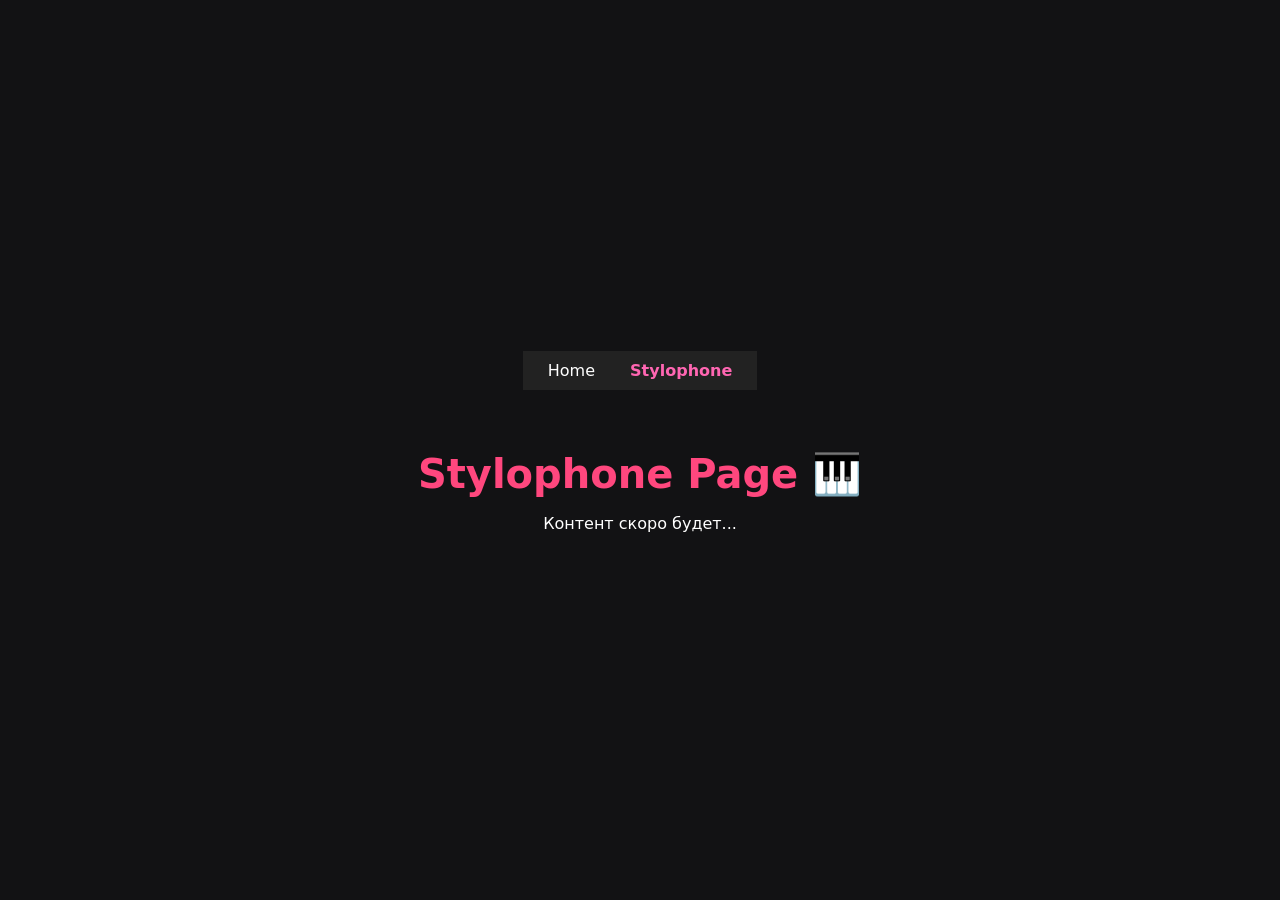
==== page1.html @ 17f77467 "Add files via upload" ====
<!DOCTYPE html>
<html lang="en">
<head>
    <meta charset="UTF-8">
    <meta name="viewport" content="width=device-width, initial-scale=1.0">
    <title>Stylophone</title>
    <link rel="stylesheet" href="style.css">
</head>
<body>
    <div style="padding: 10px; background: #222; text-align: center;">
        <a href="index.html" style="color: #fff; margin: 0 15px; text-decoration: none;">Home</a>
        <a href="page1.html" style="color: #ff66b2; margin: 0 15px; text-decoration: none; font-weight: bold;">Stylophone</a>
    </div>

    <div style="text-align: center; margin-top: 50px;">
        <h1>Stylophone Page 🎹</h1>
        <p>Контент скоро будет...</p>
    </div>
</body>
</html>
---- style.css ----
/* Базовый сброс и центровка всего контента на странице */
* {
    box-sizing: border-box;
}

body {
    background-color: #121214;
    color: #ffffff;
    font-family: system-ui, -apple-system, BlinkMacSystemFont, 'Segoe UI', Roboto, sans-serif;
    display: flex;
    flex-direction: column;
    align-items: center;
    justify-content: center;
    min-height: 100vh;
    margin: 0;
    padding: 20px;
    text-align: center;
}

/* Универсальные стили для заголовков с плавной пульсацией */
h1, h2, h3 {
    margin: 10px 0;
    line-height: 1.2;
    animation: pulse 2s ease-in-out infinite alternate;
}

h1 { font-size: 2.5rem; color: #ff477e; }
h2 { font-size: 1.8rem; color: #33d1ff; }

/* Адаптивные изображения с эффектом покачивания и ховером */
img, video {
    max-width: 100%;
    height: auto;
    display: block;
    margin: 20px auto;
    border-radius: 8px;
    transition: transform 0.3s ease, box-shadow 0.3s ease;
    animation: float 4s ease-in-out infinite;
}

img:hover {
    transform: scale(1.03);
}

/* --- Универсальные анимации --- */

/* Плавное покачивание вверх-вниз */
@keyframes float {
    0%, 100% { transform: translateY(0); }
    50% { transform: translateY(-8px); }
}

/* Легкое "дыхание" текста по размеру и яркости */
@keyframes pulse {
    0% { transform: scale(1); opacity: 0.95; }
    100% { transform: scale(1.02); opacity: 1; }
}
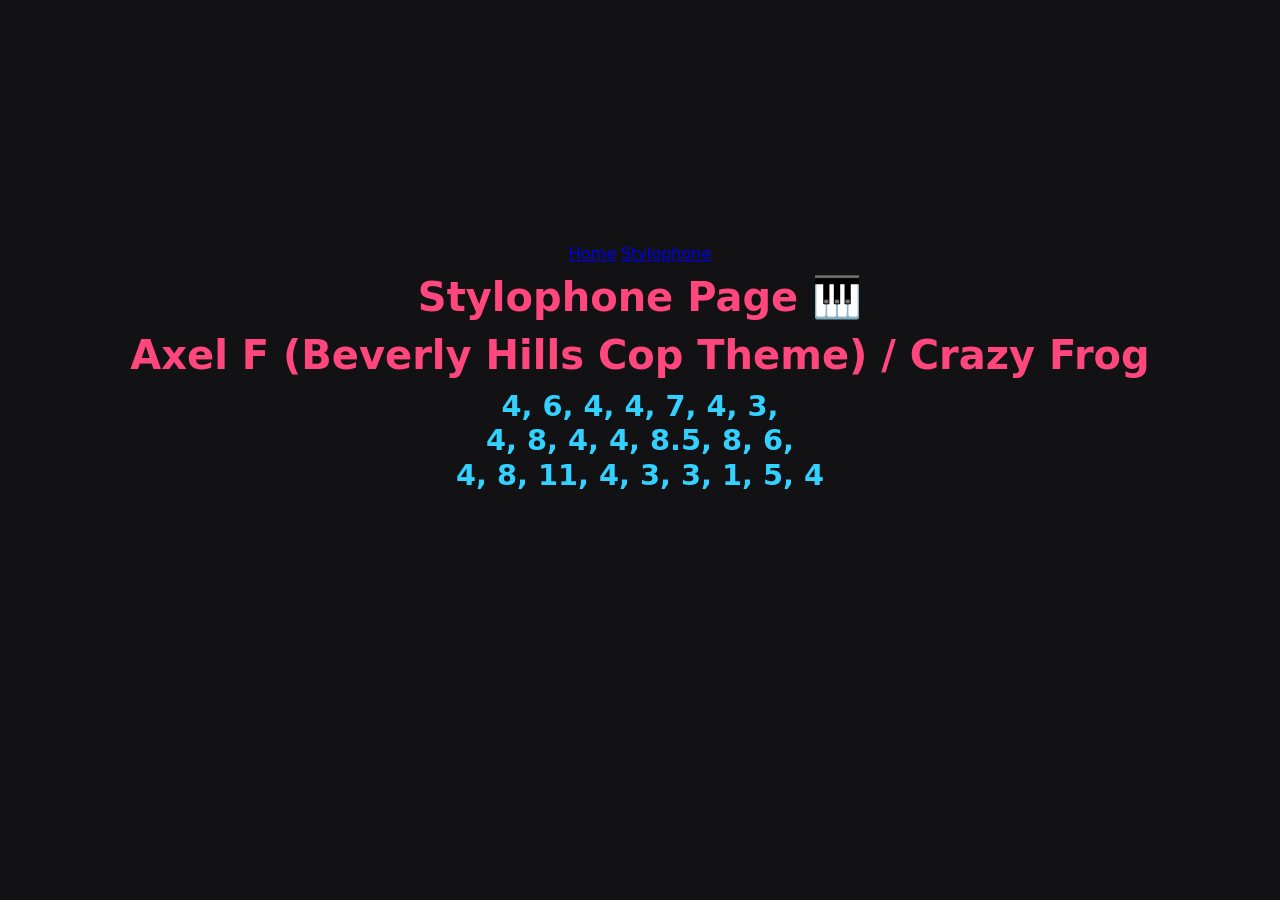
==== commit e8970418: "Update page1.html" ====
--- a/page1.html
+++ b/page1.html
@@ -7,14 +7,28 @@
     <link rel="stylesheet" href="style.css">
 </head>
 <body>
-    <div style="padding: 10px; background: #222; text-align: center;">
-        <a href="index.html" style="color: #fff; margin: 0 15px; text-decoration: none;">Home</a>
-        <a href="page1.html" style="color: #ff66b2; margin: 0 15px; text-decoration: none; font-weight: bold;">Stylophone</a>
-    </div>
+    <nav class="navbar">
+        <a href="index.html" class="nav-link">Home</a>
+        <a href="page1.html" class="nav-link active">Stylophone</a>
+    </nav>
 
-    <div style="text-align: center; margin-top: 50px;">
-        <h1>Stylophone Page 🎹</h1>
-        <p>Контент скоро будет...</p>
-    </div>
+    <main class="content target-page">
+        <h1 class="large-title">Stylophone Page 🎹</h1>
+        <h1>Axel F (Beverly Hills Cop Theme) / Crazy Frog</h1>
+        <h2 class="notes">
+            4, 6, 4, 4, 7, 4, 3, <br>
+            4, 8, 4, 4, 8.5, 8, 6, <br>
+            4, 8, 11, 4, 3, 3, 1, 5, 4
+        </h2>
+        
+        <div class="video-container">
+            <iframe src="https://www.youtube.com/embed/jDAGYfgDqy8" 
+                    title="YouTube video player" 
+                    frameborder="0" 
+                    allow="accelerometer; autoplay; clipboard-write; encrypted-media; gyroscope; picture-in-picture" 
+                    allowfullscreen>
+            </iframe>
+        </div>
+    </main>
 </body>
-</html>+</html>
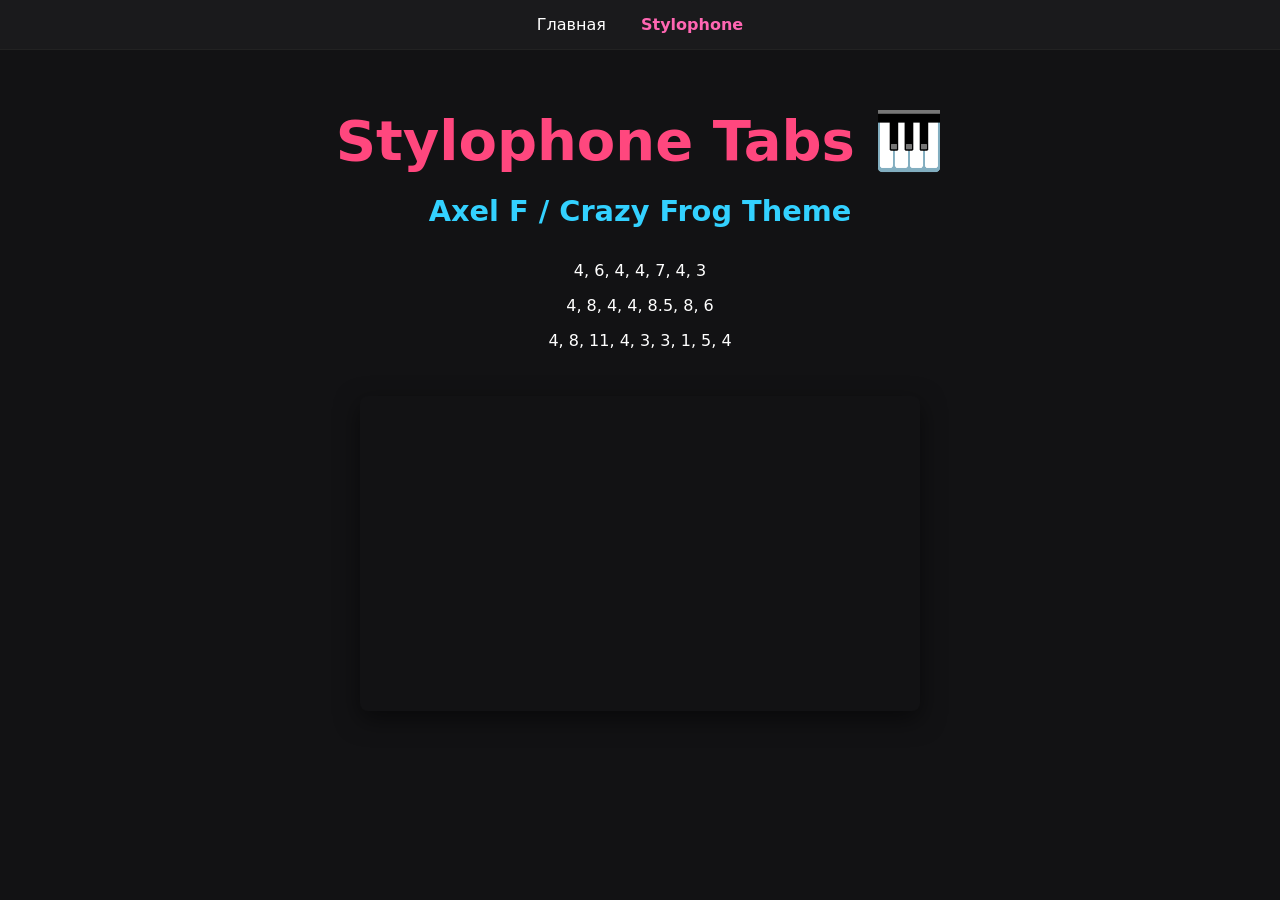
==== commit 98e80765: "Update page1.html" ====
--- a/page1.html
+++ b/page1.html
@@ -1,31 +1,34 @@
 <!DOCTYPE html>
-<html lang="en">
+<html lang="ru">
 <head>
-    <meta charset="UTF-8">
-    <meta name="viewport" content="width=device-width, initial-scale=1.0">
-    <title>Stylophone</title>
-    <link rel="stylesheet" href="style.css">
+    <meta charset="UTF-8" />
+    <meta name="viewport" content="width=device-width, initial-scale=1.0" />
+    <title>Stylophone — IT STEP</title>
+    <link rel="stylesheet" href="style.css" />
 </head>
 <body>
     <nav class="navbar">
-        <a href="index.html" class="nav-link">Home</a>
+        <a href="index.html" class="nav-link">Главная</a>
         <a href="page1.html" class="nav-link active">Stylophone</a>
     </nav>
 
-    <main class="content target-page">
-        <h1 class="large-title">Stylophone Page 🎹</h1>
-        <h1>Axel F (Beverly Hills Cop Theme) / Crazy Frog</h1>
-        <h2 class="notes">
-            4, 6, 4, 4, 7, 4, 3, <br>
-            4, 8, 4, 4, 8.5, 8, 6, <br>
-            4, 8, 11, 4, 3, 3, 1, 5, 4
-        </h2>
-        
+    <main class="content">
+        <header class="hero">
+            <h1 class="large-title">Stylophone Tabs 🎹</h1>
+            <h2>Axel F <span class="accent-fade">/ Crazy Frog Theme</span></h2>
+        </header>
+
+        <div class="notes-card">
+            <p>4, 6, 4, 4, 7, 4, 3</p>
+            <p>4, 8, 4, 4, 8.5, 8, 6</p>
+            <p>4, 8, 11, 4, 3, 3, 1, 5, 4</p>
+        </div>
+
         <div class="video-container">
-            <iframe src="https://www.youtube.com/embed/jDAGYfgDqy8" 
-                    title="YouTube video player" 
-                    frameborder="0" 
-                    allow="accelerometer; autoplay; clipboard-write; encrypted-media; gyroscope; picture-in-picture" 
+            <iframe src="https://www.youtube.com/embed/jDAGYfgDqy8"
+                    title="YouTube video player"
+                    frameborder="0"
+                    allow="accelerometer; autoplay; clipboard-write; encrypted-media; gyroscope; picture-in-picture"
                     allowfullscreen>
             </iframe>
         </div>
--- a/style.css
+++ b/style.css
@@ -1,4 +1,3 @@
-/* Базовый сброс и центровка всего контента на странице */
 * {
     box-sizing: border-box;
 }
@@ -7,51 +6,127 @@
     background-color: #121214;
     color: #ffffff;
     font-family: system-ui, -apple-system, BlinkMacSystemFont, 'Segoe UI', Roboto, sans-serif;
+    margin: 0;
+    padding: 0;
+    display: flex;
+    flex-direction: column;
+    min-height: 100vh;
+}
+
+/* Навигационная панель */
+.navbar {
+    padding: 15px;
+    background: #1a1a1c;
+    text-align: center;
+    border-bottom: 1px solid #222;
+}
+
+.nav-link {
+    color: #fff;
+    margin: 0 15px;
+    text-decoration: none;
+    transition: color 0.2s;
+}
+
+.nav-link:hover, .nav-link.active {
+    color: #ff66b2;
+    font-weight: bold;
+}
+
+/* Основной контейнер для контента */
+.content {
+    max-width: 800px;
+    width: 100%;
+    margin: 0 auto;
+    padding: 40px 20px;
+    text-align: center;
     display: flex;
     flex-direction: column;
     align-items: center;
-    justify-content: center;
-    min-height: 100vh;
-    margin: 0;
-    padding: 20px;
-    text-align: center;
 }
 
-/* Универсальные стили для заголовков с плавной пульсацией */
+.target-page {
+    margin-top: 20px;
+}
+
+/* Заголовки */
 h1, h2, h3 {
-    margin: 10px 0;
-    line-height: 1.2;
+    margin: 15px 0;
+    line-height: 1.3;
     animation: pulse 2s ease-in-out infinite alternate;
 }
 
 h1 { font-size: 2.5rem; color: #ff477e; }
 h2 { font-size: 1.8rem; color: #33d1ff; }
+.large-title { font-size: 3.5rem; }
+.notes { line-height: 1.6; }
 
-/* Адаптивные изображения с эффектом покачивания и ховером */
-img, video {
+/* Медиа-файлы */
+img, .video-container iframe {
     max-width: 100%;
-    height: auto;
-    display: block;
-    margin: 20px auto;
     border-radius: 8px;
-    transition: transform 0.3s ease, box-shadow 0.3s ease;
+    box-shadow: 0 8px 24px rgba(0,0,0,0.5);
+    transition: transform 0.3s ease;
     animation: float 4s ease-in-out infinite;
 }
 
 img:hover {
-    transform: scale(1.03);
+    transform: scale(1.02);
 }
 
-/* --- Универсальные анимации --- */
+.video-container {
+    margin-top: 30px;
+    width: 100%;
+    max-width: 560px;
+    aspect-ratio: 16 / 9;
+}
 
-/* Плавное покачивание вверх-вниз */
+.video-container iframe {
+    width: 100%;
+    height: 100%;
+    animation: none; /* Видео не должно качаться, чтобы удобно было кликать */
+}
+
+/* Инпуты и формы загрузки */
+.upload-zone {
+    margin: 30px 0;
+    padding: 20px;
+    background: #1a1a1c;
+    border-radius: 8px;
+    border: 1px dashed #333;
+}
+
+button {
+    background: #ff477e;
+    color: white;
+    border: none;
+    padding: 8px 16px;
+    border-radius: 4px;
+    cursor: pointer;
+    font-weight: bold;
+    transition: background 0.2s;
+}
+
+button:hover { background: #ff66b2; }
+
+.url-output {
+    background: #222;
+    color: #33d1ff;
+    border: 1px solid #333;
+    padding: 8px;
+    width: 280px;
+    text-align: center;
+    border-radius: 4px;
+    margin-top: 5px;
+}
+
+/* Анимации */
 @keyframes float {
     0%, 100% { transform: translateY(0); }
     50% { transform: translateY(-8px); }
 }
 
-/* Легкое "дыхание" текста по размеру и яркости */
 @keyframes pulse {
     0% { transform: scale(1); opacity: 0.95; }
-    100% { transform: scale(1.02); opacity: 1; }
+    100% { transform: scale(1.01); opacity: 1; }
 }
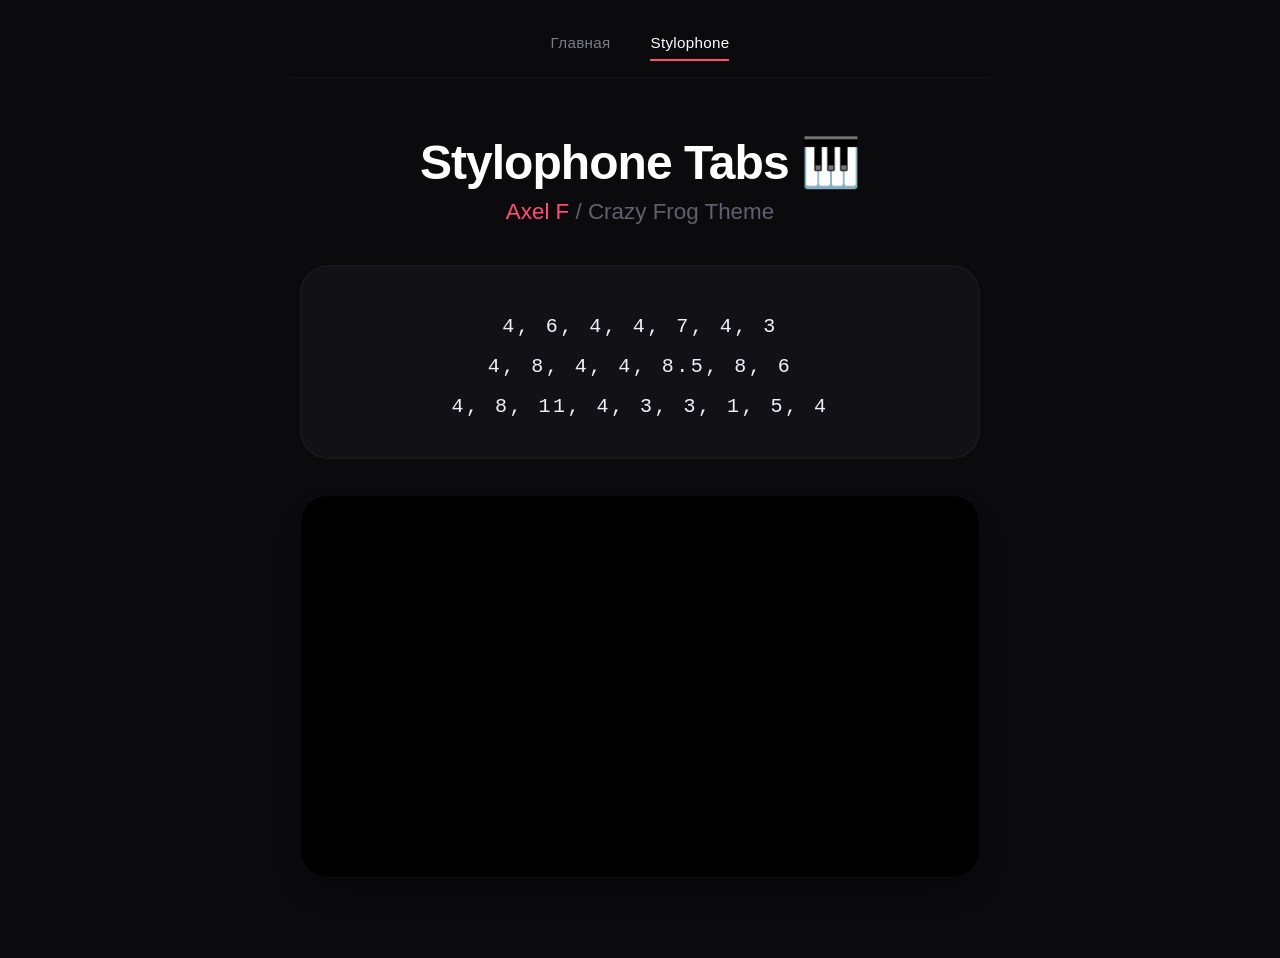
==== commit d52d35bc: "Update page1.html" ====
--- a/page1.html
+++ b/page1.html
@@ -1,5 +1,5 @@
 <!DOCTYPE html>
-<html lang="ru">
+<html lang="en">
 <head>
     <meta charset="UTF-8" />
     <meta name="viewport" content="width=device-width, initial-scale=1.0" />
@@ -8,7 +8,7 @@
 </head>
 <body>
     <nav class="navbar">
-        <a href="index.html" class="nav-link">Главная</a>
+        <a href="https://parmanoid.github.io/itstep/" class="nav-link">Главная</a>
         <a href="page1.html" class="nav-link active">Stylophone</a>
     </nav>
 
--- a/style.css
+++ b/style.css
@@ -1,132 +1,325 @@
 * {
-    box-sizing: border-box;
-}
-
-body {
-    background-color: #121214;
-    color: #ffffff;
-    font-family: system-ui, -apple-system, BlinkMacSystemFont, 'Segoe UI', Roboto, sans-serif;
     margin: 0;
     padding: 0;
-    display: flex;
-    flex-direction: column;
-    min-height: 100vh;
-}
-
-/* Навигационная панель */
-.navbar {
-    padding: 15px;
-    background: #1a1a1c;
-    text-align: center;
-    border-bottom: 1px solid #222;
-}
-
-.nav-link {
-    color: #fff;
-    margin: 0 15px;
-    text-decoration: none;
-    transition: color 0.2s;
-}
-
-.nav-link:hover, .nav-link.active {
-    color: #ff66b2;
-    font-weight: bold;
-}
-
-/* Основной контейнер для контента */
-.content {
-    max-width: 800px;
-    width: 100%;
-    margin: 0 auto;
-    padding: 40px 20px;
-    text-align: center;
+    box-sizing: border-box;
+}
+
+body {
+    background: #0b0b0e;
+    color: #e3e3ec;
+    font-family: 'Inter', -apple-system, BlinkMacSystemFont, 'Segoe UI', Roboto, sans-serif;
     display: flex;
     flex-direction: column;
     align-items: center;
-}
-
-.target-page {
-    margin-top: 20px;
-}
-
-/* Заголовки */
-h1, h2, h3 {
-    margin: 15px 0;
-    line-height: 1.3;
-    animation: pulse 2s ease-in-out infinite alternate;
-}
-
-h1 { font-size: 2.5rem; color: #ff477e; }
-h2 { font-size: 1.8rem; color: #33d1ff; }
-.large-title { font-size: 3.5rem; }
-.notes { line-height: 1.6; }
-
-/* Медиа-файлы */
-img, .video-container iframe {
-    max-width: 100%;
-    border-radius: 8px;
-    box-shadow: 0 8px 24px rgba(0,0,0,0.5);
-    transition: transform 0.3s ease;
-    animation: float 4s ease-in-out infinite;
-}
-
-img:hover {
+    min-height: 100vh;
+    line-height: 1.5;
+    -webkit-font-smoothing: antialiased;
+    padding: 0 20px;
+}
+
+/* ── navigation ── */
+.navbar {
+    width: 100%;
+    max-width: 700px;
+    padding: 28px 0 16px;
+    display: flex;
+    justify-content: center;
+    gap: 40px;
+    border-bottom: 1px solid rgba(255, 255, 255, 0.04);
+    margin-bottom: 8px;
+}
+
+.nav-link {
+    color: #7a7a88;
+    text-decoration: none;
+    font-size: 0.95rem;
+    font-weight: 500;
+    letter-spacing: 0.3px;
+    padding: 4px 0;
+    border-bottom: 2px solid transparent;
+    transition: color 0.2s, border-color 0.2s;
+}
+
+.nav-link:hover {
+    color: #ffffff;
+}
+
+.nav-link.active {
+    color: #ffffff;
+    border-bottom-color: #ff4d73;
+}
+
+/* ── content ── */
+.content {
+    max-width: 680px;
+    width: 100%;
+    padding: 48px 0 80px;
+    display: flex;
+    flex-direction: column;
+    align-items: center;
+    gap: 36px;
+}
+
+/* ── hero ── */
+.hero {
+    text-align: center;
+}
+
+h1 {
+    font-size: 2.6rem;
+    font-weight: 750;
+    letter-spacing: -0.02em;
+    color: #fff;
+    line-height: 1.2;
+}
+
+.subtitle {
+    color: #60606e;
+    font-size: 0.9rem;
+    font-weight: 450;
+    letter-spacing: 0.8px;
+    text-transform: uppercase;
+    margin-top: 6px;
+}
+
+.large-title {
+    font-size: 3rem;
+    font-weight: 750;
+    color: #ffffff;
+    letter-spacing: -0.02em;
+}
+
+h2 {
+    font-size: 1.4rem;
+    font-weight: 500;
+    color: #ff4d73;
+    margin-top: 4px;
+}
+
+.accent-fade {
+    color: #60606e;
+    font-weight: 400;
+}
+
+/* ── image ── */
+.media-box {
+    display: flex;
+    justify-content: center;
+    width: 100%;
+}
+
+.media-box img {
+    max-width: 200px;
+    height: auto;
+    border-radius: 40px;
+    opacity: 0.95;
+    transition: transform 0.25s ease, opacity 0.25s ease;
+    box-shadow: 0 12px 30px -12px rgba(0, 0, 0, 0.6);
+}
+
+.media-box img:hover {
     transform: scale(1.02);
-}
-
+    opacity: 1;
+}
+
+/* ── notes ── */
+.notes-card {
+    background: #111116;
+    border-radius: 28px;
+    padding: 36px 20px;
+    width: 100%;
+    text-align: center;
+    border: 1px solid rgba(255, 255, 255, 0.03);
+    box-shadow: inset 0 0 0 1px rgba(255, 255, 255, 0.02);
+}
+
+.notes-card p {
+    font-family: 'JetBrains Mono', 'SF Mono', 'Fira Code', monospace;
+    font-size: 1.25rem;
+    font-weight: 460;
+    color: #f0f0f8;
+    letter-spacing: 2.5px;
+    margin: 10px 0;
+}
+
+.notes-card p:last-child {
+    margin-bottom: 0;
+}
+
+/* ── video ── */
 .video-container {
-    margin-top: 30px;
-    width: 100%;
-    max-width: 560px;
+    width: 100%;
     aspect-ratio: 16 / 9;
+    border-radius: 28px;
+    overflow: hidden;
+    background: #000;
+    border: 1px solid rgba(255, 255, 255, 0.04);
+    box-shadow: 0 16px 32px -16px rgba(0, 0, 0, 0.8);
 }
 
 .video-container iframe {
     width: 100%;
     height: 100%;
-    animation: none; /* Видео не должно качаться, чтобы удобно было кликать */
-}
-
-/* Инпуты и формы загрузки */
+    border: 0;
+    display: block;
+}
+
+/* ── disclaimer ── */
+.disclaimer {
+    font-size: 0.9rem;
+    color: #60606e;
+    text-align: center;
+    max-width: 440px;
+    line-height: 1.6;
+    letter-spacing: 0.2px;
+}
+
+/* ── upload ── */
 .upload-zone {
-    margin: 30px 0;
-    padding: 20px;
-    background: #1a1a1c;
-    border-radius: 8px;
-    border: 1px dashed #333;
-}
-
-button {
-    background: #ff477e;
-    color: white;
+    width: 100%;
+    padding: 32px 20px;
+    background: #111116;
+    border-radius: 28px;
+    border: 1px solid rgba(255, 255, 255, 0.03);
+    display: flex;
+    flex-direction: column;
+    align-items: center;
+    gap: 18px;
+}
+
+.file-label {
+    background: rgba(255, 255, 255, 0.03);
+    border: 1px solid rgba(255, 255, 255, 0.08);
+    padding: 12px 28px;
+    border-radius: 40px;
+    cursor: pointer;
+    font-size: 0.95rem;
+    font-weight: 500;
+    color: #d0d0dc;
+    transition: background 0.2s, border-color 0.2s;
+}
+
+.file-label:hover {
+    background: rgba(255, 255, 255, 0.07);
+    border-color: rgba(255, 255, 255, 0.2);
+}
+
+.file-label input[type="file"] {
+    display: none;
+}
+
+.btn-primary {
+    background: #ffffff;
+    color: #0b0b0e;
     border: none;
-    padding: 8px 16px;
-    border-radius: 4px;
+    padding: 12px 30px;
+    border-radius: 40px;
     cursor: pointer;
-    font-weight: bold;
-    transition: background 0.2s;
-}
-
-button:hover { background: #ff66b2; }
+    font-weight: 600;
+    font-size: 0.95rem;
+    letter-spacing: 0.2px;
+    transition: background 0.2s, transform 0.15s;
+}
+
+.btn-primary:hover {
+    background: #eaeaf0;
+    transform: scale(0.98);
+}
+
+#status {
+    width: 100%;
+    text-align: center;
+    font-size: 0.95rem;
+    color: #90909e;
+}
+
+.status-msg.error {
+    color: #ff4d73;
+    font-weight: 500;
+}
+
+.status-msg.success {
+    color: #5cdb8a;
+    font-weight: 500;
+}
+
+.status-msg.loading {
+    color: #a0a0b0;
+}
 
 .url-output {
-    background: #222;
-    color: #33d1ff;
-    border: 1px solid #333;
-    padding: 8px;
-    width: 280px;
-    text-align: center;
-    border-radius: 4px;
-    margin-top: 5px;
-}
-
-/* Анимации */
-@keyframes float {
-    0%, 100% { transform: translateY(0); }
-    50% { transform: translateY(-8px); }
-}
-
-@keyframes pulse {
-    0% { transform: scale(1); opacity: 0.95; }
-    100% { transform: scale(1.01); opacity: 1; }
-}
+    background: #0b0b0e;
+    color: #5cdb8a;
+    border: 1px solid rgba(255, 255, 255, 0.06);
+    padding: 12px 18px;
+    width: 100%;
+    text-align: center;
+    border-radius: 40px;
+    margin-top: 8px;
+    font-family: 'JetBrains Mono', monospace;
+    font-size: 0.85rem;
+    outline: none;
+    cursor: pointer;
+    transition: border-color 0.2s;
+}
+
+.url-output:focus {
+    border-color: rgba(255, 255, 255, 0.2);
+}
+
+/* ── comments ── */
+.comments-wrapper {
+    width: 100%;
+    margin-top: 8px;
+    border-top: 1px solid rgba(255, 255, 255, 0.04);
+    padding-top: 36px;
+}
+
+/* ── responsive ── */
+@media (max-width: 520px) {
+    body {
+        padding: 0 16px;
+    }
+    .content {
+        padding: 32px 0 60px;
+        gap: 30px;
+    }
+    .navbar {
+        gap: 28px;
+        padding: 20px 0 14px;
+    }
+    .nav-link {
+        font-size: 0.9rem;
+    }
+    h1 {
+        font-size: 2.2rem;
+    }
+    .large-title {
+        font-size: 2.4rem;
+    }
+    h2 {
+        font-size: 1.2rem;
+    }
+    .notes-card p {
+        font-size: 1.05rem;
+        letter-spacing: 2px;
+    }
+    .media-box img {
+        max-width: 160px;
+    }
+    .upload-zone {
+        padding: 28px 16px;
+    }
+}
+
+@media (max-width: 380px) {
+    .navbar {
+        gap: 16px;
+    }
+    h1 {
+        font-size: 1.9rem;
+    }
+    .large-title {
+        font-size: 2rem;
+    }
+}
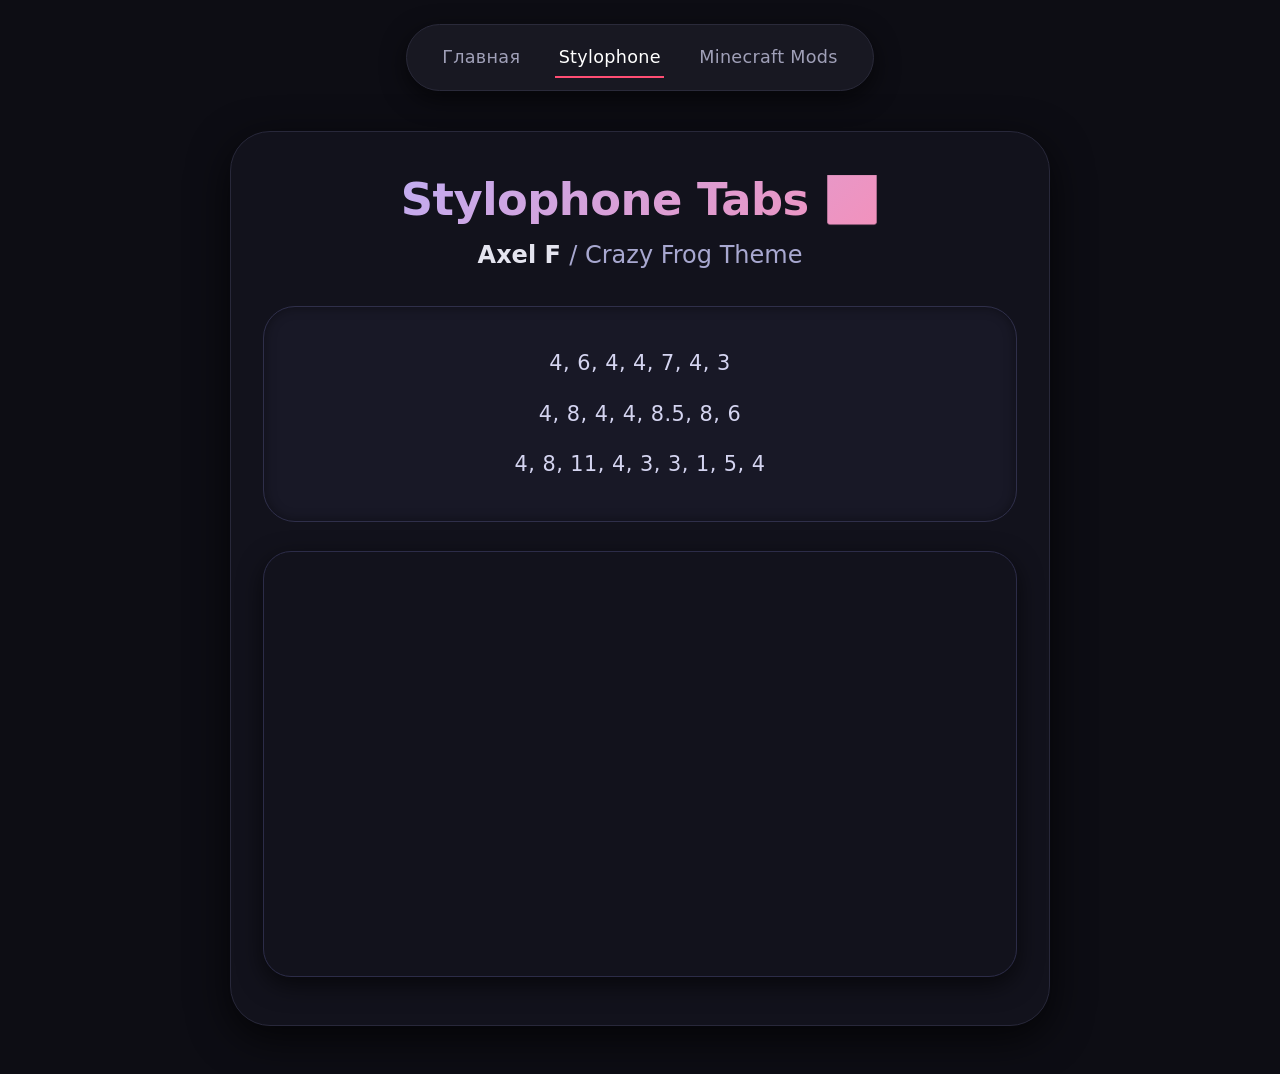
==== commit 405de6ae: "Update page1.html" ====
--- a/page1.html
+++ b/page1.html
@@ -8,8 +8,9 @@
 </head>
 <body>
     <nav class="navbar">
-        <a href="https://parmanoid.github.io/itstep/" class="nav-link">Главная</a>
+        <a href="index.html" class="nav-link">Главная</a>
         <a href="page1.html" class="nav-link active">Stylophone</a>
+        <a href="page2.html" class="nav-link">Minecraft Mods</a>
     </nav>
 
     <main class="content">
--- a/style.css
+++ b/style.css
@@ -1,3 +1,4 @@
+/* --- Reset & Base --- */
 * {
     margin: 0;
     padding: 0;
@@ -5,43 +6,46 @@
 }
 
 body {
-    background: #0b0b0e;
-    color: #e3e3ec;
-    font-family: 'Inter', -apple-system, BlinkMacSystemFont, 'Segoe UI', Roboto, sans-serif;
+    background: #0d0d14;
+    color: #e4e4ef;
+    font-family: system-ui, -apple-system, 'Segoe UI', Roboto, 'Helvetica Neue', sans-serif;
+    line-height: 1.6;
+    min-height: 100vh;
     display: flex;
     flex-direction: column;
     align-items: center;
-    min-height: 100vh;
-    line-height: 1.5;
-    -webkit-font-smoothing: antialiased;
-    padding: 0 20px;
-}
-
-/* ── navigation ── */
+    padding: 1.5rem 1rem 3rem;
+}
+
+/* --- Navbar --- */
 .navbar {
-    width: 100%;
-    max-width: 700px;
-    padding: 28px 0 16px;
-    display: flex;
+    display: flex;
+    gap: 2rem;
+    background: #181822;
+    padding: 0.8rem 2rem;
+    border-radius: 60px;
+    backdrop-filter: blur(4px);
+    box-shadow: 0 8px 24px rgba(0, 0, 0, 0.6);
+    margin-bottom: 2.5rem;
+    border: 1px solid #2a2a3a;
+    flex-wrap: wrap;
     justify-content: center;
-    gap: 40px;
-    border-bottom: 1px solid rgba(255, 255, 255, 0.04);
-    margin-bottom: 8px;
 }
 
 .nav-link {
-    color: #7a7a88;
+    color: #a0a0b8;
     text-decoration: none;
-    font-size: 0.95rem;
     font-weight: 500;
+    font-size: 1.1rem;
+    padding: 0.3rem 0.2rem;
+    border-bottom: 2px solid transparent;
+    transition: 0.2s ease;
     letter-spacing: 0.3px;
-    padding: 4px 0;
-    border-bottom: 2px solid transparent;
-    transition: color 0.2s, border-color 0.2s;
 }
 
 .nav-link:hover {
     color: #ffffff;
+    border-bottom-color: #6c6cff;
 }
 
 .nav-link.active {
@@ -49,277 +53,243 @@
     border-bottom-color: #ff4d73;
 }
 
-/* ── content ── */
+/* --- Content --- */
 .content {
-    max-width: 680px;
-    width: 100%;
-    padding: 48px 0 80px;
+    max-width: 820px;
+    width: 100%;
+    background: #12121c;
+    padding: 2rem 2rem 2.8rem;
+    border-radius: 40px;
+    box-shadow: 0 12px 40px rgba(0, 0, 0, 0.7);
+    border: 1px solid #28283a;
+}
+
+.hero {
+    text-align: center;
+    margin-bottom: 2rem;
+}
+
+.hero h1 {
+    font-size: 2.8rem;
+    font-weight: 700;
+    background: linear-gradient(135deg, #b4b4ff, #ff8aae);
+    -webkit-background-clip: text;
+    -webkit-text-fill-color: transparent;
+    background-clip: text;
+    letter-spacing: -0.5px;
+}
+
+.large-title {
+    font-size: 2.6rem;
+    font-weight: 700;
+    background: linear-gradient(135deg, #f0b4ff, #ff8a8a);
+    -webkit-background-clip: text;
+    -webkit-text-fill-color: transparent;
+    background-clip: text;
+}
+
+.subtitle {
+    color: #7a7a94;
+    font-size: 1rem;
+    margin-top: 0.2rem;
+    letter-spacing: 2px;
+}
+
+.accent-fade {
+    color: #a8a8d0;
+    font-weight: 400;
+}
+
+/* --- Media --- */
+.media-box {
+    display: flex;
+    justify-content: center;
+    margin: 1.8rem 0 1.2rem;
+}
+
+.media-box img {
+    max-width: 100%;
+    height: auto;
+    border-radius: 28px;
+    box-shadow: 0 8px 24px rgba(0, 0, 0, 0.5);
+    border: 1px solid #2c2c42;
+    max-height: 320px;
+    object-fit: cover;
+}
+
+/* --- Disclaimer --- */
+.disclaimer {
+    background: #1c1c2a;
+    padding: 0.8rem 1.2rem;
+    border-radius: 60px;
+    font-size: 0.9rem;
+    color: #b0b0cc;
+    text-align: center;
+    border-left: 4px solid #ff4d73;
+    margin: 1rem 0 1.8rem;
+}
+
+/* --- Upload zone --- */
+.upload-zone {
+    background: #181824;
+    border-radius: 32px;
+    padding: 1.8rem 1.5rem;
+    border: 1px dashed #3a3a52;
+    text-align: center;
+    margin-bottom: 2rem;
     display: flex;
     flex-direction: column;
     align-items: center;
-    gap: 36px;
-}
-
-/* ── hero ── */
-.hero {
-    text-align: center;
-}
-
-h1 {
-    font-size: 2.6rem;
-    font-weight: 750;
-    letter-spacing: -0.02em;
-    color: #fff;
-    line-height: 1.2;
-}
-
-.subtitle {
-    color: #60606e;
+    gap: 1rem;
+}
+
+.file-label {
+    background: #232336;
+    padding: 0.6rem 1.8rem;
+    border-radius: 60px;
+    cursor: pointer;
+    display: inline-block;
+    transition: 0.2s;
+    border: 1px solid #3b3b58;
+    font-weight: 500;
+    color: #d0d0dc;
+}
+
+.file-label:hover {
+    background: #2e2e48;
+    border-color: #6c6cff;
+}
+
+.file-label input {
+    display: none;
+}
+
+.btn-primary {
+    background: #6c6cff;
+    border: none;
+    color: white;
+    font-weight: 600;
+    padding: 0.7rem 2.2rem;
+    border-radius: 60px;
+    font-size: 1rem;
+    cursor: pointer;
+    transition: 0.2s;
+    box-shadow: 0 4px 12px rgba(108, 108, 255, 0.3);
+    border: 1px solid #8a8aff;
+}
+
+.btn-primary:hover {
+    background: #7f7fff;
+    transform: scale(1.02);
+    box-shadow: 0 6px 16px rgba(108, 108, 255, 0.4);
+}
+
+#status {
+    width: 100%;
+    margin-top: 0.2rem;
+}
+
+.status-msg {
+    font-size: 0.95rem;
+    padding: 0.2rem;
+}
+
+.status-msg.loading {
+    color: #b0b0ff;
+}
+.status-msg.success {
+    color: #7bff9e;
+}
+.status-msg.error {
+    color: #ff7b8a;
+}
+
+.url-output {
+    background: #0f0f1a;
+    border: 1px solid #3f3f60;
+    color: #e0e0f0;
+    padding: 0.5rem 1rem;
+    border-radius: 60px;
+    width: 100%;
+    max-width: 100%;
     font-size: 0.9rem;
-    font-weight: 450;
-    letter-spacing: 0.8px;
-    text-transform: uppercase;
-    margin-top: 6px;
-}
-
-.large-title {
-    font-size: 3rem;
-    font-weight: 750;
-    color: #ffffff;
-    letter-spacing: -0.02em;
-}
-
-h2 {
-    font-size: 1.4rem;
-    font-weight: 500;
-    color: #ff4d73;
-    margin-top: 4px;
-}
-
-.accent-fade {
-    color: #60606e;
+    margin-top: 0.3rem;
+    cursor: pointer;
+    font-family: inherit;
+}
+
+.url-output:focus {
+    outline: 2px solid #6c6cff;
+}
+
+/* --- Comments --- */
+.comments-wrapper {
+    margin-top: 1.5rem;
+    padding-top: 0.5rem;
+    border-top: 1px solid #2a2a40;
+}
+
+/* --- Notes (Stylophone) --- */
+.notes-card {
+    background: #181826;
+    padding: 1.8rem 1.5rem;
+    border-radius: 32px;
+    font-size: 1.3rem;
     font-weight: 400;
-}
-
-/* ── image ── */
-.media-box {
-    display: flex;
-    justify-content: center;
-    width: 100%;
-}
-
-.media-box img {
-    max-width: 200px;
-    height: auto;
-    border-radius: 40px;
-    opacity: 0.95;
-    transition: transform 0.25s ease, opacity 0.25s ease;
-    box-shadow: 0 12px 30px -12px rgba(0, 0, 0, 0.6);
-}
-
-.media-box img:hover {
-    transform: scale(1.02);
-    opacity: 1;
-}
-
-/* ── notes ── */
-.notes-card {
-    background: #111116;
-    border-radius: 28px;
-    padding: 36px 20px;
-    width: 100%;
-    text-align: center;
-    border: 1px solid rgba(255, 255, 255, 0.03);
-    box-shadow: inset 0 0 0 1px rgba(255, 255, 255, 0.02);
+    line-height: 2.2;
+    letter-spacing: 0.5px;
+    border: 1px solid #2f2f4a;
+    box-shadow: inset 0 0 12px rgba(0, 0, 0, 0.4);
+    margin: 1.2rem 0 1.8rem;
+    text-align: center;
+    color: #d4d4f0;
 }
 
 .notes-card p {
-    font-family: 'JetBrains Mono', 'SF Mono', 'Fira Code', monospace;
-    font-size: 1.25rem;
-    font-weight: 460;
-    color: #f0f0f8;
-    letter-spacing: 2.5px;
-    margin: 10px 0;
-}
-
-.notes-card p:last-child {
-    margin-bottom: 0;
-}
-
-/* ── video ── */
+    margin: 0.3rem 0;
+}
+
+/* --- Video --- */
 .video-container {
-    width: 100%;
-    aspect-ratio: 16 / 9;
+    position: relative;
+    padding-bottom: 56.25%;
+    height: 0;
     border-radius: 28px;
     overflow: hidden;
-    background: #000;
-    border: 1px solid rgba(255, 255, 255, 0.04);
-    box-shadow: 0 16px 32px -16px rgba(0, 0, 0, 0.8);
+    margin: 1.8rem 0 0.2rem;
+    box-shadow: 0 8px 24px rgba(0, 0, 0, 0.6);
+    border: 1px solid #2c2c48;
 }
 
 .video-container iframe {
+    position: absolute;
+    top: 0;
+    left: 0;
     width: 100%;
     height: 100%;
     border: 0;
-    display: block;
-}
-
-/* ── disclaimer ── */
-.disclaimer {
-    font-size: 0.9rem;
-    color: #60606e;
-    text-align: center;
-    max-width: 440px;
-    line-height: 1.6;
-    letter-spacing: 0.2px;
-}
-
-/* ── upload ── */
-.upload-zone {
-    width: 100%;
-    padding: 32px 20px;
-    background: #111116;
-    border-radius: 28px;
-    border: 1px solid rgba(255, 255, 255, 0.03);
-    display: flex;
-    flex-direction: column;
-    align-items: center;
-    gap: 18px;
-}
-
-.file-label {
-    background: rgba(255, 255, 255, 0.03);
-    border: 1px solid rgba(255, 255, 255, 0.08);
-    padding: 12px 28px;
-    border-radius: 40px;
-    cursor: pointer;
-    font-size: 0.95rem;
-    font-weight: 500;
-    color: #d0d0dc;
-    transition: background 0.2s, border-color 0.2s;
-}
-
-.file-label:hover {
-    background: rgba(255, 255, 255, 0.07);
-    border-color: rgba(255, 255, 255, 0.2);
-}
-
-.file-label input[type="file"] {
-    display: none;
-}
-
-.btn-primary {
-    background: #ffffff;
-    color: #0b0b0e;
-    border: none;
-    padding: 12px 30px;
-    border-radius: 40px;
-    cursor: pointer;
-    font-weight: 600;
-    font-size: 0.95rem;
-    letter-spacing: 0.2px;
-    transition: background 0.2s, transform 0.15s;
-}
-
-.btn-primary:hover {
-    background: #eaeaf0;
-    transform: scale(0.98);
-}
-
-#status {
-    width: 100%;
-    text-align: center;
-    font-size: 0.95rem;
-    color: #90909e;
-}
-
-.status-msg.error {
-    color: #ff4d73;
-    font-weight: 500;
-}
-
-.status-msg.success {
-    color: #5cdb8a;
-    font-weight: 500;
-}
-
-.status-msg.loading {
-    color: #a0a0b0;
-}
-
-.url-output {
-    background: #0b0b0e;
-    color: #5cdb8a;
-    border: 1px solid rgba(255, 255, 255, 0.06);
-    padding: 12px 18px;
-    width: 100%;
-    text-align: center;
-    border-radius: 40px;
-    margin-top: 8px;
-    font-family: 'JetBrains Mono', monospace;
-    font-size: 0.85rem;
-    outline: none;
-    cursor: pointer;
-    transition: border-color 0.2s;
-}
-
-.url-output:focus {
-    border-color: rgba(255, 255, 255, 0.2);
-}
-
-/* ── comments ── */
-.comments-wrapper {
-    width: 100%;
-    margin-top: 8px;
-    border-top: 1px solid rgba(255, 255, 255, 0.04);
-    padding-top: 36px;
-}
-
-/* ── responsive ── */
-@media (max-width: 520px) {
-    body {
-        padding: 0 16px;
-    }
+}
+
+/* --- Responsive --- */
+@media (max-width: 600px) {
     .content {
-        padding: 32px 0 60px;
-        gap: 30px;
-    }
-    .navbar {
-        gap: 28px;
-        padding: 20px 0 14px;
-    }
-    .nav-link {
-        font-size: 0.9rem;
-    }
-    h1 {
+        padding: 1.5rem 1rem;
+    }
+    .hero h1 {
         font-size: 2.2rem;
-    }
-    .large-title {
-        font-size: 2.4rem;
-    }
-    h2 {
-        font-size: 1.2rem;
-    }
-    .notes-card p {
-        font-size: 1.05rem;
-        letter-spacing: 2px;
-    }
-    .media-box img {
-        max-width: 160px;
-    }
-    .upload-zone {
-        padding: 28px 16px;
-    }
-}
-
-@media (max-width: 380px) {
-    .navbar {
-        gap: 16px;
-    }
-    h1 {
-        font-size: 1.9rem;
     }
     .large-title {
         font-size: 2rem;
     }
-}
+    .navbar {
+        gap: 1rem;
+        padding: 0.6rem 1.2rem;
+    }
+    .nav-link {
+        font-size: 1rem;
+    }
+    .notes-card {
+        font-size: 1.1rem;
+        padding: 1.2rem;
+    }
+}
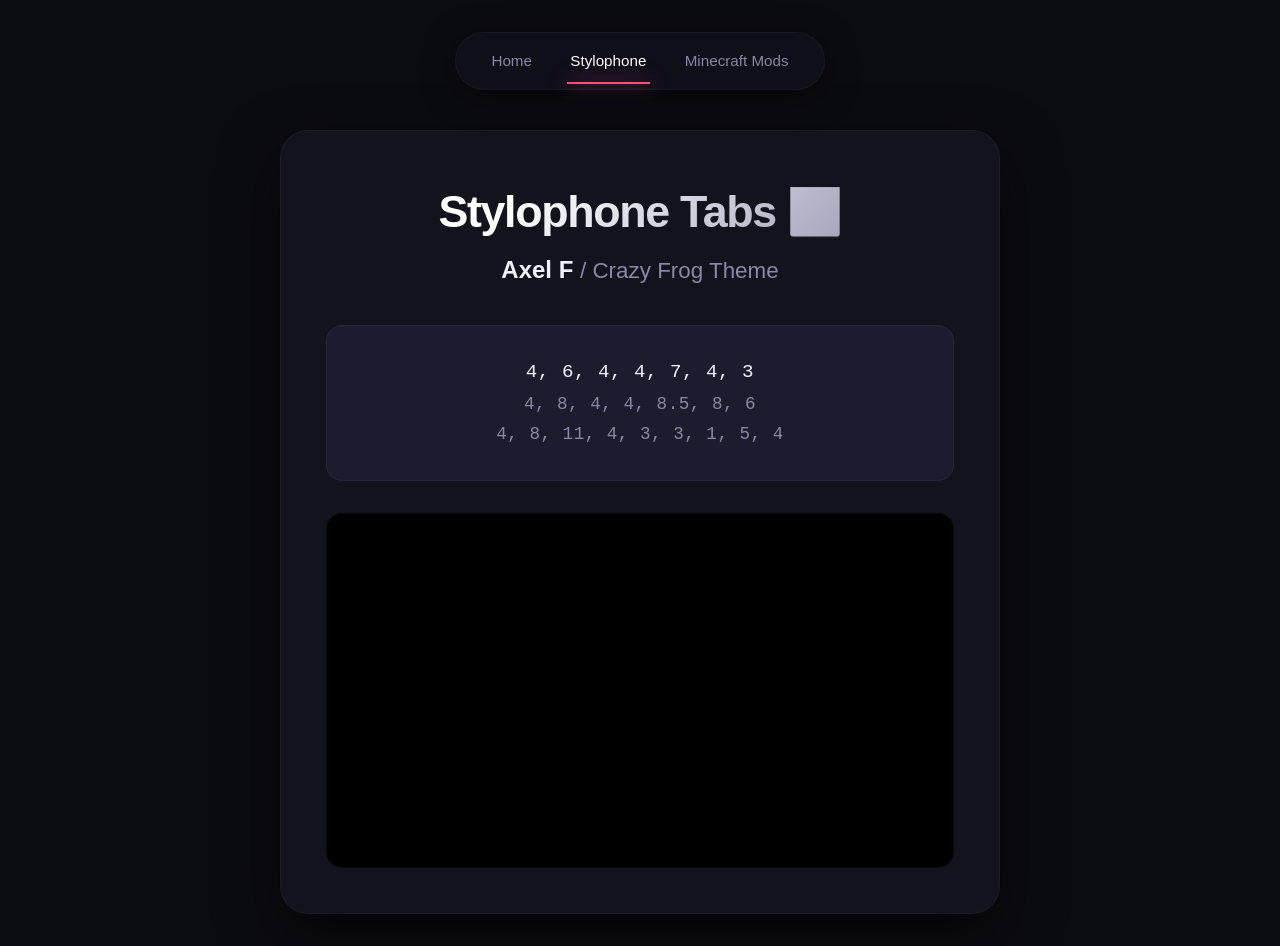
==== commit 5547880e: "Update page1.html" ====
--- a/page1.html
+++ b/page1.html
@@ -8,7 +8,7 @@
 </head>
 <body>
     <nav class="navbar">
-        <a href="index.html" class="nav-link">Главная</a>
+        <a href="https://parmanoid.github.io/itstep/" class="nav-link">Home</a>
         <a href="page1.html" class="nav-link active">Stylophone</a>
         <a href="page2.html" class="nav-link">Minecraft Mods</a>
     </nav>
--- a/style.css
+++ b/style.css
@@ -1,264 +1,324 @@
-/* --- Reset & Base --- */
+/* --- Reset & Variables --- */
 * {
     margin: 0;
     padding: 0;
     box-sizing: border-box;
 }
 
+:root {
+    --bg-primary: #0b0b12;
+    --bg-card: #13131e;
+    --bg-elevated: #1c1c2e;
+    --text-primary: #f0f0ff;
+    --text-secondary: #8888a8;
+    --text-muted: #5a5a7a;
+    --accent-pink: #ff4d7a;
+    --accent-purple: #7c7cff;
+    --accent-glow: rgba(124, 124, 255, 0.15);
+    --border-subtle: rgba(255, 255, 255, 0.04);
+    --radius-lg: 28px;
+    --radius-md: 16px;
+    --radius-sm: 10px;
+    --transition: all 0.25s ease;
+}
+
 body {
-    background: #0d0d14;
-    color: #e4e4ef;
-    font-family: system-ui, -apple-system, 'Segoe UI', Roboto, 'Helvetica Neue', sans-serif;
-    line-height: 1.6;
+    background: var(--bg-primary);
+    color: var(--text-primary);
+    font-family: 'Inter', -apple-system, BlinkMacSystemFont, 'Segoe UI', Roboto, sans-serif;
     min-height: 100vh;
     display: flex;
     flex-direction: column;
     align-items: center;
-    padding: 1.5rem 1rem 3rem;
+    padding: 2rem 1.5rem;
+    line-height: 1.6;
+    -webkit-font-smoothing: antialiased;
+}
+
+/* --- Selection --- */
+::selection {
+    background: var(--accent-purple);
+    color: #fff;
 }
 
 /* --- Navbar --- */
 .navbar {
     display: flex;
     gap: 2rem;
-    background: #181822;
-    padding: 0.8rem 2rem;
+    background: rgba(19, 19, 30, 0.6);
+    backdrop-filter: blur(16px);
+    -webkit-backdrop-filter: blur(16px);
+    padding: 0.6rem 2rem;
     border-radius: 60px;
-    backdrop-filter: blur(4px);
-    box-shadow: 0 8px 24px rgba(0, 0, 0, 0.6);
+    border: 1px solid var(--border-subtle);
+    box-shadow: 0 8px 32px rgba(0, 0, 0, 0.5);
     margin-bottom: 2.5rem;
-    border: 1px solid #2a2a3a;
-    flex-wrap: wrap;
-    justify-content: center;
 }
 
 .nav-link {
-    color: #a0a0b8;
+    color: var(--text-secondary);
     text-decoration: none;
     font-weight: 500;
-    font-size: 1.1rem;
-    padding: 0.3rem 0.2rem;
-    border-bottom: 2px solid transparent;
-    transition: 0.2s ease;
-    letter-spacing: 0.3px;
+    font-size: 0.95rem;
+    padding: 0.4rem 0.2rem;
+    transition: var(--transition);
+    position: relative;
+}
+
+.nav-link::after {
+    content: '';
+    position: absolute;
+    bottom: -4px;
+    left: 0;
+    width: 0;
+    height: 2px;
+    background: var(--accent-pink);
+    transition: var(--transition);
 }
 
 .nav-link:hover {
-    color: #ffffff;
-    border-bottom-color: #6c6cff;
+    color: #fff;
+}
+
+.nav-link:hover::after {
+    width: 100%;
 }
 
 .nav-link.active {
-    color: #ffffff;
-    border-bottom-color: #ff4d73;
-}
-
-/* --- Content --- */
+    color: #fff;
+}
+
+.nav-link.active::after {
+    width: 100%;
+    background: var(--accent-pink);
+    box-shadow: 0 0 20px var(--accent-pink);
+}
+
+/* --- Main Content --- */
 .content {
-    max-width: 820px;
-    width: 100%;
-    background: #12121c;
-    padding: 2rem 2rem 2.8rem;
-    border-radius: 40px;
-    box-shadow: 0 12px 40px rgba(0, 0, 0, 0.7);
-    border: 1px solid #28283a;
-}
-
+    max-width: 720px;
+    width: 100%;
+    background: var(--bg-card);
+    padding: 2.8rem;
+    border-radius: var(--radius-lg);
+    border: 1px solid var(--border-subtle);
+    box-shadow: 0 24px 60px rgba(0, 0, 0, 0.6);
+    transition: var(--transition);
+}
+
+/* --- Hero --- */
 .hero {
     text-align: center;
-    margin-bottom: 2rem;
+    margin-bottom: 2.2rem;
 }
 
 .hero h1 {
     font-size: 2.8rem;
-    font-weight: 700;
-    background: linear-gradient(135deg, #b4b4ff, #ff8aae);
+    font-weight: 800;
+    letter-spacing: -0.03em;
+    background: linear-gradient(135deg, #ffffff 30%, var(--text-secondary));
     -webkit-background-clip: text;
     -webkit-text-fill-color: transparent;
     background-clip: text;
-    letter-spacing: -0.5px;
+    margin-bottom: 0.2rem;
+}
+
+.hero .subtitle {
+    color: var(--text-muted);
+    font-size: 0.8rem;
+    text-transform: uppercase;
+    letter-spacing: 0.3em;
+    font-weight: 500;
 }
 
 .large-title {
     font-size: 2.6rem;
-    font-weight: 700;
-    background: linear-gradient(135deg, #f0b4ff, #ff8a8a);
+    font-weight: 800;
+    letter-spacing: -0.02em;
+    background: linear-gradient(135deg, #fff, #b4b4ff);
     -webkit-background-clip: text;
     -webkit-text-fill-color: transparent;
     background-clip: text;
 }
 
-.subtitle {
-    color: #7a7a94;
-    font-size: 1rem;
-    margin-top: 0.2rem;
-    letter-spacing: 2px;
-}
-
 .accent-fade {
-    color: #a8a8d0;
+    color: var(--text-secondary);
     font-weight: 400;
+    font-size: 1.4rem;
+    -webkit-text-fill-color: var(--text-secondary);
 }
 
 /* --- Media --- */
 .media-box {
     display: flex;
     justify-content: center;
-    margin: 1.8rem 0 1.2rem;
+    margin-bottom: 2rem;
 }
 
 .media-box img {
     max-width: 100%;
-    height: auto;
-    border-radius: 28px;
-    box-shadow: 0 8px 24px rgba(0, 0, 0, 0.5);
-    border: 1px solid #2c2c42;
-    max-height: 320px;
+    border-radius: var(--radius-md);
+    border: 1px solid var(--border-subtle);
+    max-height: 260px;
     object-fit: cover;
+    transition: var(--transition);
+}
+
+.media-box img:hover {
+    transform: scale(1.01);
+    border-color: rgba(255, 255, 255, 0.08);
 }
 
 /* --- Disclaimer --- */
 .disclaimer {
-    background: #1c1c2a;
-    padding: 0.8rem 1.2rem;
-    border-radius: 60px;
-    font-size: 0.9rem;
-    color: #b0b0cc;
+    background: rgba(255, 77, 122, 0.04);
+    padding: 0.7rem 1.4rem;
+    border-radius: var(--radius-sm);
+    font-size: 0.82rem;
+    color: #ff8fab;
     text-align: center;
-    border-left: 4px solid #ff4d73;
-    margin: 1rem 0 1.8rem;
-}
-
-/* --- Upload zone --- */
+    border-left: 3px solid var(--accent-pink);
+    margin-bottom: 2rem;
+    backdrop-filter: blur(4px);
+}
+
+/* --- Upload Zone --- */
 .upload-zone {
-    background: #181824;
-    border-radius: 32px;
-    padding: 1.8rem 1.5rem;
-    border: 1px dashed #3a3a52;
-    text-align: center;
-    margin-bottom: 2rem;
+    background: rgba(255, 255, 255, 0.01);
+    border-radius: var(--radius-md);
+    padding: 2rem 1.5rem;
+    border: 1px dashed rgba(255, 255, 255, 0.06);
     display: flex;
     flex-direction: column;
     align-items: center;
-    gap: 1rem;
+    gap: 1.2rem;
+    margin-bottom: 2rem;
+    transition: var(--transition);
+}
+
+.upload-zone:focus-within {
+    border-color: var(--accent-purple);
+    background: var(--accent-glow);
 }
 
 .file-label {
-    background: #232336;
+    background: var(--bg-elevated);
     padding: 0.6rem 1.8rem;
-    border-radius: 60px;
+    border-radius: 40px;
     cursor: pointer;
-    display: inline-block;
-    transition: 0.2s;
-    border: 1px solid #3b3b58;
-    font-weight: 500;
-    color: #d0d0dc;
+    border: 1px solid var(--border-subtle);
+    font-size: 0.9rem;
+    transition: var(--transition);
+    color: var(--text-secondary);
 }
 
 .file-label:hover {
-    background: #2e2e48;
-    border-color: #6c6cff;
+    background: #282840;
+    border-color: rgba(255, 255, 255, 0.1);
+    color: #fff;
 }
 
 .file-label input {
     display: none;
 }
 
+.file-selected {
+    color: var(--accent-pink);
+    font-weight: 500;
+}
+
 .btn-primary {
-    background: #6c6cff;
+    background: var(--accent-purple);
     border: none;
-    color: white;
+    color: #fff;
     font-weight: 600;
-    padding: 0.7rem 2.2rem;
-    border-radius: 60px;
-    font-size: 1rem;
+    padding: 0.7rem 2.4rem;
+    border-radius: 40px;
+    font-size: 0.95rem;
     cursor: pointer;
-    transition: 0.2s;
-    box-shadow: 0 4px 12px rgba(108, 108, 255, 0.3);
-    border: 1px solid #8a8aff;
+    transition: var(--transition);
+    box-shadow: 0 4px 20px rgba(124, 124, 255, 0.2);
 }
 
 .btn-primary:hover {
-    background: #7f7fff;
-    transform: scale(1.02);
-    box-shadow: 0 6px 16px rgba(108, 108, 255, 0.4);
-}
-
+    background: #6a6aff;
+    transform: translateY(-2px);
+    box-shadow: 0 8px 30px rgba(124, 124, 255, 0.3);
+}
+
+.btn-primary:active {
+    transform: translateY(0);
+}
+
+/* --- Status --- */
 #status {
     width: 100%;
-    margin-top: 0.2rem;
 }
 
 .status-msg {
-    font-size: 0.95rem;
-    padding: 0.2rem;
-}
-
-.status-msg.loading {
-    color: #b0b0ff;
-}
-.status-msg.success {
-    color: #7bff9e;
-}
-.status-msg.error {
-    color: #ff7b8a;
-}
+    font-size: 0.85rem;
+    margin-bottom: 0.3rem;
+    text-align: center;
+}
+
+.status-msg.loading { color: #8ab4ff; }
+.status-msg.success { color: #5be99e; }
+.status-msg.error { color: #ff6b82; }
 
 .url-output {
-    background: #0f0f1a;
-    border: 1px solid #3f3f60;
-    color: #e0e0f0;
-    padding: 0.5rem 1rem;
-    border-radius: 60px;
-    width: 100%;
-    max-width: 100%;
-    font-size: 0.9rem;
-    margin-top: 0.3rem;
+    background: var(--bg-primary);
+    border: 1px solid var(--border-subtle);
+    color: var(--text-primary);
+    padding: 0.6rem 1rem;
+    border-radius: var(--radius-sm);
+    width: 100%;
+    font-size: 0.8rem;
     cursor: pointer;
-    font-family: inherit;
+    text-align: center;
+    transition: var(--transition);
+    font-family: 'SF Mono', 'Courier New', monospace;
+}
+
+.url-output:hover {
+    border-color: var(--accent-purple);
 }
 
 .url-output:focus {
-    outline: 2px solid #6c6cff;
-}
-
-/* --- Comments --- */
-.comments-wrapper {
-    margin-top: 1.5rem;
-    padding-top: 0.5rem;
-    border-top: 1px solid #2a2a40;
-}
-
-/* --- Notes (Stylophone) --- */
+    outline: 2px solid var(--accent-purple);
+    outline-offset: 2px;
+}
+
+/* --- Notes Card --- */
 .notes-card {
-    background: #181826;
-    padding: 1.8rem 1.5rem;
-    border-radius: 32px;
-    font-size: 1.3rem;
-    font-weight: 400;
-    line-height: 2.2;
+    background: var(--bg-elevated);
+    padding: 1.8rem;
+    border-radius: var(--radius-md);
+    border: 1px solid var(--border-subtle);
+    margin-bottom: 2rem;
+    text-align: center;
+}
+
+.notes-card p {
+    font-size: 1.1rem;
     letter-spacing: 0.5px;
-    border: 1px solid #2f2f4a;
-    box-shadow: inset 0 0 12px rgba(0, 0, 0, 0.4);
-    margin: 1.2rem 0 1.8rem;
-    text-align: center;
-    color: #d4d4f0;
-}
-
-.notes-card p {
-    margin: 0.3rem 0;
+    color: var(--text-secondary);
+    font-family: 'SF Mono', 'Courier New', monospace;
+    margin: 0.15rem 0;
+}
+
+.notes-card p:first-child {
+    color: var(--text-primary);
+    font-size: 1.2rem;
 }
 
 /* --- Video --- */
 .video-container {
     position: relative;
     padding-bottom: 56.25%;
-    height: 0;
-    border-radius: 28px;
+    border-radius: var(--radius-md);
     overflow: hidden;
-    margin: 1.8rem 0 0.2rem;
-    box-shadow: 0 8px 24px rgba(0, 0, 0, 0.6);
-    border: 1px solid #2c2c48;
+    border: 1px solid var(--border-subtle);
+    background: #000;
 }
 
 .video-container iframe {
@@ -270,26 +330,71 @@
     border: 0;
 }
 
+/* --- Comments --- */
+.comments-wrapper {
+    margin-top: 2rem;
+    padding-top: 2rem;
+    border-top: 1px solid var(--border-subtle);
+}
+
 /* --- Responsive --- */
-@media (max-width: 600px) {
+@media (max-width: 640px) {
     .content {
-        padding: 1.5rem 1rem;
-    }
+        padding: 1.8rem 1.2rem;
+    }
+
     .hero h1 {
         font-size: 2.2rem;
     }
+
     .large-title {
         font-size: 2rem;
     }
+
+    .accent-fade {
+        font-size: 1.2rem;
+        display: block;
+        margin-top: 0.2rem;
+    }
+
     .navbar {
         gap: 1rem;
-        padding: 0.6rem 1.2rem;
-    }
+        padding: 0.5rem 1.2rem;
+    }
+
     .nav-link {
-        font-size: 1rem;
-    }
-    .notes-card {
-        font-size: 1.1rem;
-        padding: 1.2rem;
-    }
-}
+        font-size: 0.8rem;
+    }
+
+    .upload-zone {
+        padding: 1.5rem 1rem;
+    }
+
+    .file-label {
+        font-size: 0.8rem;
+        padding: 0.5rem 1.2rem;
+    }
+
+    .btn-primary {
+        padding: 0.6rem 1.8rem;
+        font-size: 0.85rem;
+    }
+}
+
+@media (max-width: 400px) {
+    body {
+        padding: 1rem 0.8rem;
+    }
+
+    .content {
+        padding: 1.2rem 0.8rem;
+        border-radius: var(--radius-md);
+    }
+
+    .navbar {
+        gap: 0.6rem;
+        padding: 0.4rem 0.8rem;
+        flex-wrap: wrap;
+        justify-content: center;
+    }
+}
